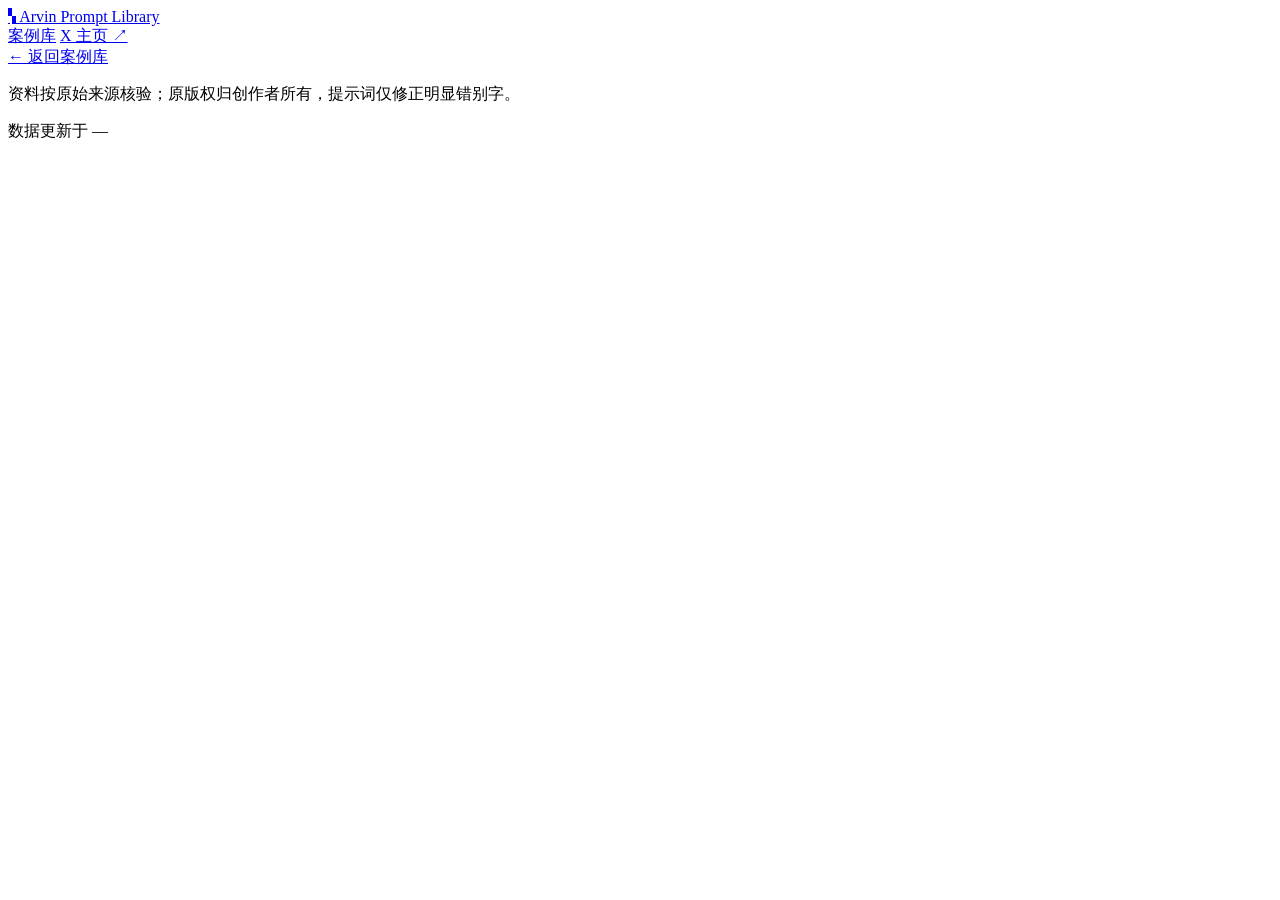
==== detail.html @ 3b08d81b "Add files via upload" ====
<!DOCTYPE html>
<html lang="zh-CN">
<head>
  <meta charset="UTF-8">
  <meta name="viewport" content="width=device-width, initial-scale=1.0">
  <title>案例 · Arvin010717 提示词库</title>
  <meta name="description" content="视频生成提示词详情。">
  <link rel="stylesheet" href="assets/style.css">
</head>
<body>
  <header class="site-header">
    <div class="container">
      <a class="brand" href="./index.html">
        <span class="brand-mark">▚</span>
        <span class="brand-name">Arvin Prompt Library</span>
      </a>
      <nav class="nav">
        <a href="./index.html">案例库</a>
        <a href="https://x.com/Arvin010717" target="_blank" rel="noopener">X 主页 ↗</a>
      </nav>
    </div>
  </header>

  <main>
    <div class="container">
      <a class="back-link" href="./index.html">← 返回案例库</a>
    </div>

    <div id="detail-root" class="container">
      <!-- 详情由 JS 渲染 -->
    </div>
  </main>

  <footer class="site-footer">
    <div class="container">
      <p>资料按原始来源核验；原版权归创作者所有，提示词仅修正明显错别字。</p>
      <p class="footer-meta">数据更新于 <span id="footer-updated">—</span></p>
    </div>
  </footer>

  <script src="assets/app.js"></script>
</body>
</html>
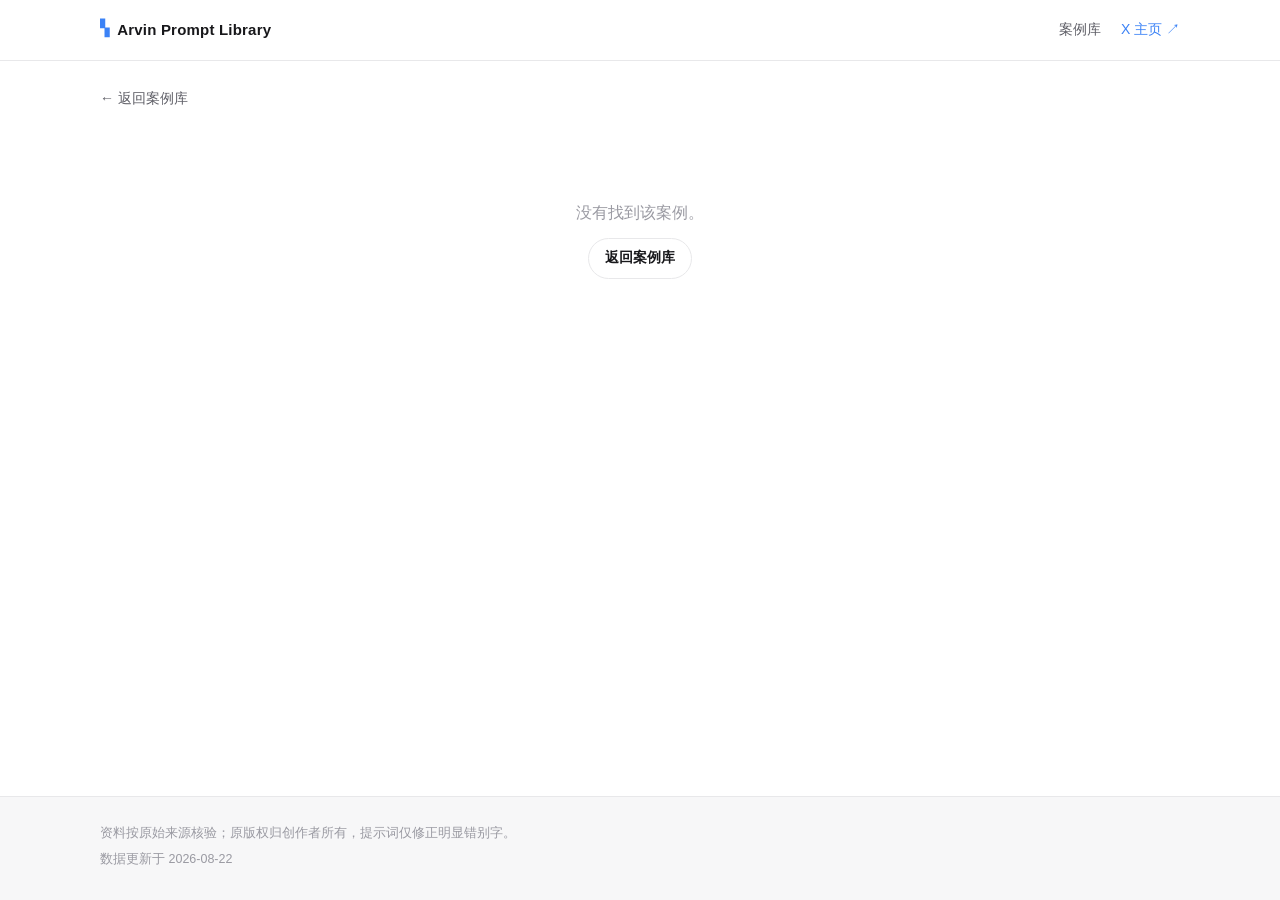
==== commit 1dfdab84: "Add files via upload" ====
--- a/detail.html
+++ b/detail.html
@@ -5,7 +5,7 @@
   <meta name="viewport" content="width=device-width, initial-scale=1.0">
   <title>案例 · Arvin010717 提示词库</title>
   <meta name="description" content="视频生成提示词详情。">
-  <link rel="stylesheet" href="assets/style.css">
+  <link rel="stylesheet" href="style.css">
 </head>
 <body>
   <header class="site-header">
@@ -38,6 +38,6 @@
     </div>
   </footer>
 
-  <script src="assets/app.js"></script>
+  <script src="app.js"></script>
 </body>
 </html>
--- a/style.css
+++ b/style.css
@@ -0,0 +1,177 @@
+/* ============ 简洁白底风格 ============ */
+:root {
+  --bg: #ffffff;
+  --bg-soft: #f7f7f8;
+  --border: #e8e8ea;
+  --text: #18181b;
+  --text-2: #5e5e66;
+  --text-3: #9a9aa2;
+  --accent: #3b82f6;
+  --accent-soft: #eff6ff;
+  --radius: 12px;
+  --shadow: 0 1px 3px rgba(0,0,0,.04), 0 4px 14px rgba(0,0,0,.05);
+  --container: 1080px;
+  --font: -apple-system, BlinkMacSystemFont, "Segoe UI", "PingFang SC", "Hiragino Sans GB", "Microsoft YaHei", sans-serif;
+  --mono: ui-monospace, SFMono-Regular, "SF Mono", Menlo, Consolas, monospace;
+}
+
+* { margin: 0; padding: 0; box-sizing: border-box; }
+html { -webkit-text-size-adjust: 100%; }
+body {
+  font-family: var(--font);
+  background: var(--bg);
+  color: var(--text);
+  line-height: 1.65;
+  min-height: 100vh;
+  display: flex;
+  flex-direction: column;
+}
+.container { width: min(var(--container), calc(100% - 2.5rem)); margin: 0 auto; }
+a { color: inherit; text-decoration: none; }
+
+/* ============ 头部 ============ */
+.site-header {
+  position: sticky;
+  top: 0;
+  z-index: 50;
+  background: rgba(255,255,255,.86);
+  backdrop-filter: blur(12px);
+  -webkit-backdrop-filter: blur(12px);
+  border-bottom: 1px solid var(--border);
+}
+.site-header .container {
+  display: flex;
+  align-items: center;
+  justify-content: space-between;
+  height: 60px;
+}
+.brand { display: flex; align-items: center; gap: 8px; font-weight: 700; font-size: 15px; letter-spacing: .2px; }
+.brand-mark { color: var(--accent); font-size: 18px; }
+.brand-name { color: var(--text); }
+.nav { display: flex; gap: 20px; font-size: 14px; }
+.nav a { color: var(--text-2); transition: color .15s; }
+.nav a.active, .nav a:hover { color: var(--text); }
+.nav a:last-of-type { color: var(--accent); }
+
+/* ============ Hero ============ */
+.hero { padding: 64px 0 40px; border-bottom: 1px solid var(--border); background: var(--bg); }
+.hero h1 { font-size: clamp(24px, 4.3vw, 38px); font-weight: 800; line-height: 1.25; letter-spacing: -.5px; max-width: 640px; }
+.hero-sub { margin-top: 14px; color: var(--text-2); font-size: 15.5px; max-width: 560px; }
+.meta-line { margin-top: 18px; font-size: 12.5px; color: var(--text-3); display: flex; align-items: center; gap: 8px; }
+.meta-line::before { content: ""; width: 7px; height: 7px; border-radius: 50%; background: #22c55e; display: inline-block; }
+
+/* ============ 工具条 ============ */
+.toolbar { display: flex; align-items: center; justify-content: space-between; gap: 16px; padding: 22px 0 4px; flex-wrap: wrap; }
+.filters { display: flex; gap: 8px; }
+.filter-btn {
+  font: inherit; font-size: 13.5px; font-weight: 500;
+  padding: 7px 14px; border-radius: 999px;
+  border: 1px solid var(--border); background: var(--bg);
+  color: var(--text-2); cursor: pointer; transition: all .15s;
+}
+.filter-btn:hover { border-color: #d4d4d8; color: var(--text); }
+.filter-btn.active { background: var(--text); color: #fff; border-color: var(--text); }
+.count { font-size: 11.5px; opacity: .65; margin-left: 3px; }
+.search-box input {
+  font: inherit; font-size: 13.5px;
+  width: 240px; max-width: 100%;
+  padding: 8px 14px; border-radius: 999px;
+  border: 1px solid var(--border); background: var(--bg-soft);
+  outline: none; transition: border .15s, background .15s;
+}
+.search-box input:focus { border-color: var(--accent); background: #fff; }
+
+/* ============ 卡片网格 ============ */
+.cases { padding: 26px 0 80px; }
+.case-grid { display: grid; grid-template-columns: repeat(auto-fill, minmax(300px, 1fr)); gap: 18px; }
+.case-card {
+  display: flex; flex-direction: column;
+  border: 1px solid var(--border); border-radius: var(--radius);
+  background: var(--bg); overflow: hidden;
+  transition: transform .18s ease, box-shadow .18s ease, border-color .18s;
+  cursor: pointer;
+}
+.case-card:hover { transform: translateY(-3px); box-shadow: var(--shadow); border-color: #d8d8dc; }
+.case-card-top { position: relative; aspect-ratio: 16/9; background: linear-gradient(135deg, var(--bg-soft), #eceef2); display: flex; align-items: center; justify-content: center; overflow: hidden; }
+.case-card-top .card-glyph { font-size: 42px; opacity: .9; }
+.case-card-top .badge-row { position: absolute; top: 10px; left: 10px; display: flex; gap: 6px; flex-wrap: wrap; }
+.case-card-top .card-duration { position: absolute; bottom: 10px; right: 10px; background: rgba(0,0,0,.72); color: #fff; font-size: 12px; padding: 3px 8px; border-radius: 6px; font-family: var(--mono); }
+.card-body { padding: 16px 16px 14px; display: flex; flex-direction: column; gap: 8px; flex: 1; }
+.card-title { font-size: 16px; font-weight: 700; line-height: 1.4; letter-spacing: -.2px; }
+.card-summary { font-size: 13.5px; color: var(--text-2); line-height: 1.6; display: -webkit-box; -webkit-line-clamp: 3; -webkit-box-orient: vertical; overflow: hidden; }
+.card-meta { margin-top: auto; display: flex; align-items: center; gap: 8px; font-size: 12px; color: var(--text-3); }
+.tag { display: inline-block; font-size: 11.5px; font-weight: 500; padding: 2.5px 9px; border-radius: 999px; background: var(--bg-soft); color: var(--text-2); border: 1px solid var(--border); }
+.tag.highlight { background: var(--accent-soft); color: var(--accent); border-color: transparent; }
+.card-date { margin-left: auto; font-family: var(--mono); font-size: 11.5px; }
+.case-card .prompt-count { display: inline-flex; align-items: center; gap: 4px; color: var(--text-3); }
+
+/* ============ 空状态 ============ */
+.empty-state { text-align: center; padding: 70px 0; color: var(--text-3); }
+
+/* ============ 详情页 ============ */
+.back-link { display: inline-flex; align-items: center; gap: 6px; font-size: 14px; color: var(--text-2); margin: 26px 0 10px; }
+.back-link:hover { color: var(--text); }
+.detail-head { padding: 8px 0 22px; border-bottom: 1px solid var(--border); }
+.detail-head h1 { font-size: clamp(22px, 3.6vw, 32px); font-weight: 800; letter-spacing: -.4px; line-height: 1.3; }
+.detail-summary { margin-top: 12px; color: var(--text-2); font-size: 15px; max-width: 720px; }
+.detail-meta { margin-top: 18px; display: flex; flex-wrap: wrap; gap: 10px 26px; font-size: 13px; color: var(--text-2); }
+.detail-meta dt { font-size: 11.5px; color: var(--text-3); text-transform: uppercase; letter-spacing: .5px; }
+.detail-meta dd { font-weight: 600; }
+.detail-links { margin-top: 16px; }
+.btn {
+  display: inline-flex; align-items: center; gap: 7px;
+  font: inherit; font-size: 13.5px; font-weight: 600;
+  padding: 8px 16px; border-radius: 999px;
+  border: 1px solid var(--border); background: var(--bg);
+  color: var(--text); cursor: pointer; transition: all .15s;
+}
+.btn:hover { border-color: var(--text); }
+.btn.primary { background: var(--text); color: #fff; border-color: var(--text); }
+.btn.primary:hover { opacity: .85; }
+
+.prompts-section { padding: 30px 0 90px; }
+.prompts-section h2 { font-size: 18px; font-weight: 700; margin-bottom: 4px; display: flex; align-items: center; gap: 8px; }
+.prompts-section h2 .num { color: var(--accent); font-family: var(--mono); font-size: 15px; }
+.section-sub { color: var(--text-3); font-size: 13px; margin-bottom: 20px; }
+
+.prompt-item { border: 1px solid var(--border); border-radius: var(--radius); margin-bottom: 14px; overflow: hidden; background: var(--bg); }
+.prompt-head { display: flex; align-items: center; gap: 14px; padding: 15px 18px; cursor: pointer; user-select: none; transition: background .15s; }
+.prompt-head:hover { background: var(--bg-soft); }
+.prompt-head .idx {
+  width: 34px; height: 34px; flex: none;
+  display: flex; align-items: center; justify-content: center;
+  border-radius: 9px; background: var(--accent-soft); color: var(--accent);
+  font-weight: 700; font-size: 14px; font-family: var(--mono);
+}
+.prompt-head-info { flex: 1; min-width: 0; }
+.prompt-head-info .type { font-weight: 700; font-size: 15px; }
+.prompt-head-info .meta { font-size: 12.5px; color: var(--text-3); margin-top: 2px; display: flex; gap: 12px; flex-wrap: wrap; }
+.prompt-head .chev { color: var(--text-3); font-size: 13px; transition: transform .2s; }
+.prompt-item.open .chev { transform: rotate(180deg); }
+.prompt-body { display: none; border-top: 1px solid var(--border); }
+.prompt-item.open .prompt-body { display: block; }
+.prompt-body-inner { padding: 18px; }
+.prompt-fulltext {
+  font-family: var(--mono); font-size: 12.8px; line-height: 1.85;
+  white-space: pre-wrap; word-break: break-word;
+  color: #2a2a30; background: #fafafa;
+  border: 1px solid var(--border); border-radius: 8px;
+  padding: 16px 18px; max-height: 480px; overflow: auto;
+}
+.copy-btn { margin-bottom: 12px; }
+.copied-flag { color: #16a34a; font-size: 13px; margin-left: 8px; }
+
+/* ============ 页脚 ============ */
+.site-footer { margin-top: auto; border-top: 1px solid var(--border); background: var(--bg-soft); }
+.site-footer .container { padding: 26px 0 30px; font-size: 12.5px; color: var(--text-3); }
+.site-footer .footer-meta { margin-top: 6px; }
+.site-footer code { background: #e9e9ec; padding: 1.5px 6px; border-radius: 4px; font-size: 11.5px; }
+
+/* ============ 响应式 ============ */
+@media (max-width: 640px) {
+  .toolbar { flex-direction: column; align-items: stretch; }
+  .search-box input { width: 100%; }
+  .case-grid { grid-template-columns: 1fr; }
+  .hero { padding: 44px 0 30px; }
+  .detail-meta { gap: 10px 18px; }
+}
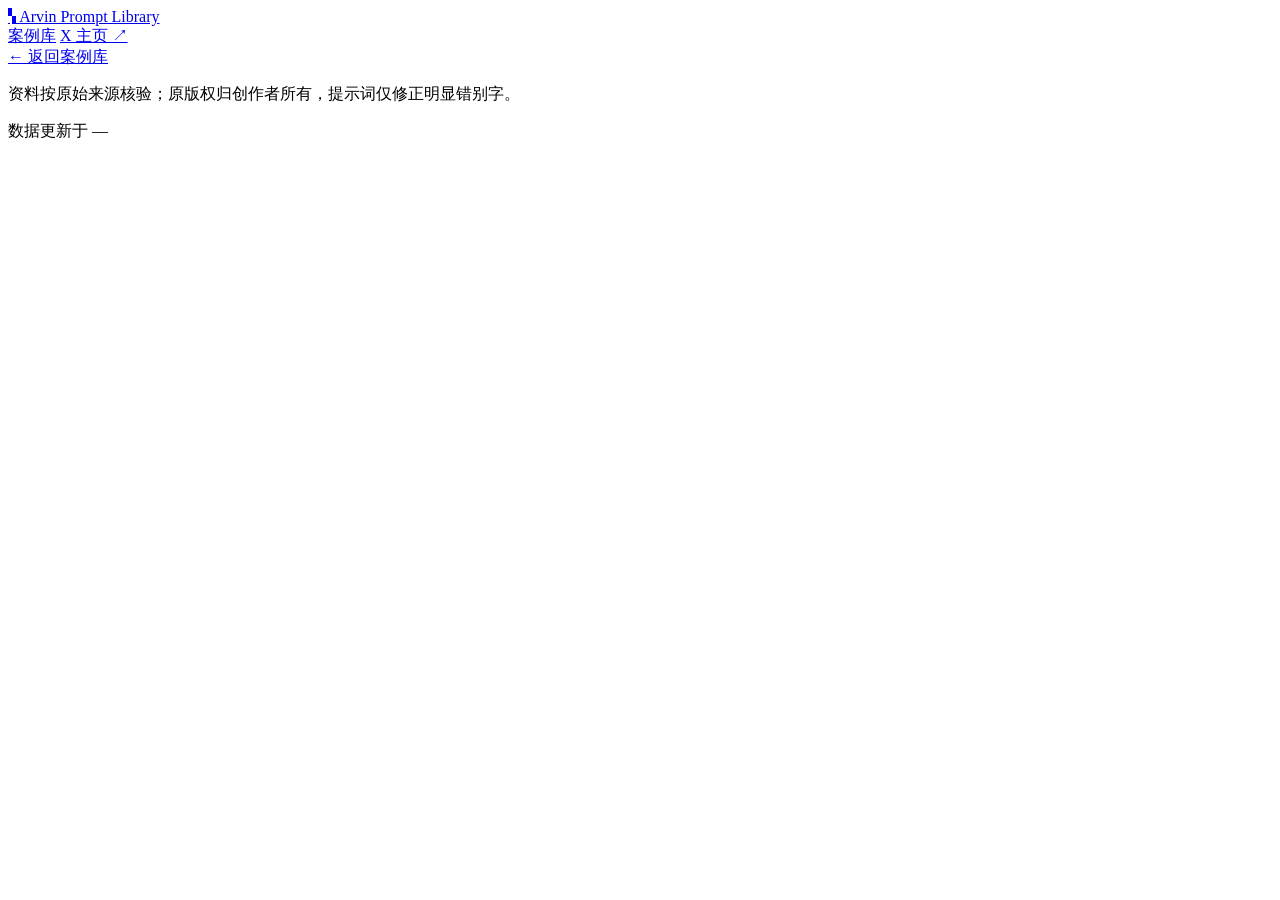
==== commit 968a4c37: "Add files via upload" ====
--- a/detail.html
+++ b/detail.html
@@ -5,7 +5,7 @@
   <meta name="viewport" content="width=device-width, initial-scale=1.0">
   <title>案例 · Arvin010717 提示词库</title>
   <meta name="description" content="视频生成提示词详情。">
-  <link rel="stylesheet" href="style.css">
+  <link rel="stylesheet" href="assets/style.css">
 </head>
 <body>
   <header class="site-header">
@@ -38,6 +38,6 @@
     </div>
   </footer>
 
-  <script src="app.js"></script>
+  <script src="assets/app.js"></script>
 </body>
 </html>
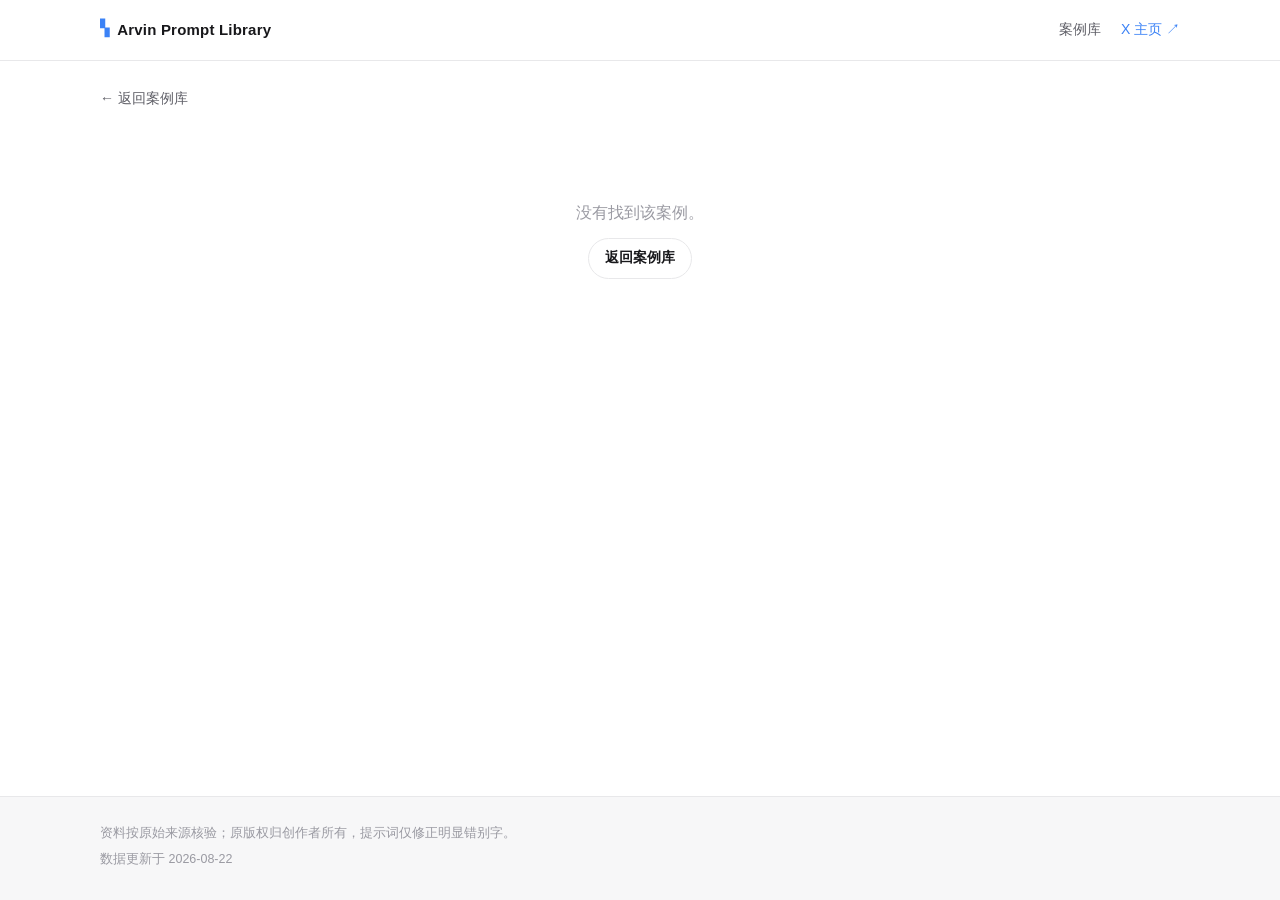
==== commit 3efad349: "Add files via upload" ====
--- a/detail.html
+++ b/detail.html
@@ -5,7 +5,7 @@
   <meta name="viewport" content="width=device-width, initial-scale=1.0">
   <title>案例 · Arvin010717 提示词库</title>
   <meta name="description" content="视频生成提示词详情。">
-  <link rel="stylesheet" href="assets/style.css">
+  <link rel="stylesheet" href="style.css">
 </head>
 <body>
   <header class="site-header">
@@ -38,6 +38,6 @@
     </div>
   </footer>
 
-  <script src="assets/app.js"></script>
+  <script src="app.js"></script>
 </body>
 </html>
--- a/style.css
+++ b/style.css
@@ -0,0 +1,177 @@
+/* ============ 简洁白底风格 ============ */
+:root {
+  --bg: #ffffff;
+  --bg-soft: #f7f7f8;
+  --border: #e8e8ea;
+  --text: #18181b;
+  --text-2: #5e5e66;
+  --text-3: #9a9aa2;
+  --accent: #3b82f6;
+  --accent-soft: #eff6ff;
+  --radius: 12px;
+  --shadow: 0 1px 3px rgba(0,0,0,.04), 0 4px 14px rgba(0,0,0,.05);
+  --container: 1080px;
+  --font: -apple-system, BlinkMacSystemFont, "Segoe UI", "PingFang SC", "Hiragino Sans GB", "Microsoft YaHei", sans-serif;
+  --mono: ui-monospace, SFMono-Regular, "SF Mono", Menlo, Consolas, monospace;
+}
+
+* { margin: 0; padding: 0; box-sizing: border-box; }
+html { -webkit-text-size-adjust: 100%; }
+body {
+  font-family: var(--font);
+  background: var(--bg);
+  color: var(--text);
+  line-height: 1.65;
+  min-height: 100vh;
+  display: flex;
+  flex-direction: column;
+}
+.container { width: min(var(--container), calc(100% - 2.5rem)); margin: 0 auto; }
+a { color: inherit; text-decoration: none; }
+
+/* ============ 头部 ============ */
+.site-header {
+  position: sticky;
+  top: 0;
+  z-index: 50;
+  background: rgba(255,255,255,.86);
+  backdrop-filter: blur(12px);
+  -webkit-backdrop-filter: blur(12px);
+  border-bottom: 1px solid var(--border);
+}
+.site-header .container {
+  display: flex;
+  align-items: center;
+  justify-content: space-between;
+  height: 60px;
+}
+.brand { display: flex; align-items: center; gap: 8px; font-weight: 700; font-size: 15px; letter-spacing: .2px; }
+.brand-mark { color: var(--accent); font-size: 18px; }
+.brand-name { color: var(--text); }
+.nav { display: flex; gap: 20px; font-size: 14px; }
+.nav a { color: var(--text-2); transition: color .15s; }
+.nav a.active, .nav a:hover { color: var(--text); }
+.nav a:last-of-type { color: var(--accent); }
+
+/* ============ Hero ============ */
+.hero { padding: 64px 0 40px; border-bottom: 1px solid var(--border); background: var(--bg); }
+.hero h1 { font-size: clamp(24px, 4.3vw, 38px); font-weight: 800; line-height: 1.25; letter-spacing: -.5px; max-width: 640px; }
+.hero-sub { margin-top: 14px; color: var(--text-2); font-size: 15.5px; max-width: 560px; }
+.meta-line { margin-top: 18px; font-size: 12.5px; color: var(--text-3); display: flex; align-items: center; gap: 8px; }
+.meta-line::before { content: ""; width: 7px; height: 7px; border-radius: 50%; background: #22c55e; display: inline-block; }
+
+/* ============ 工具条 ============ */
+.toolbar { display: flex; align-items: center; justify-content: space-between; gap: 16px; padding: 22px 0 4px; flex-wrap: wrap; }
+.filters { display: flex; gap: 8px; }
+.filter-btn {
+  font: inherit; font-size: 13.5px; font-weight: 500;
+  padding: 7px 14px; border-radius: 999px;
+  border: 1px solid var(--border); background: var(--bg);
+  color: var(--text-2); cursor: pointer; transition: all .15s;
+}
+.filter-btn:hover { border-color: #d4d4d8; color: var(--text); }
+.filter-btn.active { background: var(--text); color: #fff; border-color: var(--text); }
+.count { font-size: 11.5px; opacity: .65; margin-left: 3px; }
+.search-box input {
+  font: inherit; font-size: 13.5px;
+  width: 240px; max-width: 100%;
+  padding: 8px 14px; border-radius: 999px;
+  border: 1px solid var(--border); background: var(--bg-soft);
+  outline: none; transition: border .15s, background .15s;
+}
+.search-box input:focus { border-color: var(--accent); background: #fff; }
+
+/* ============ 卡片网格 ============ */
+.cases { padding: 26px 0 80px; }
+.case-grid { display: grid; grid-template-columns: repeat(auto-fill, minmax(300px, 1fr)); gap: 18px; }
+.case-card {
+  display: flex; flex-direction: column;
+  border: 1px solid var(--border); border-radius: var(--radius);
+  background: var(--bg); overflow: hidden;
+  transition: transform .18s ease, box-shadow .18s ease, border-color .18s;
+  cursor: pointer;
+}
+.case-card:hover { transform: translateY(-3px); box-shadow: var(--shadow); border-color: #d8d8dc; }
+.case-card-top { position: relative; aspect-ratio: 16/9; background: linear-gradient(135deg, var(--bg-soft), #eceef2); display: flex; align-items: center; justify-content: center; overflow: hidden; }
+.case-card-top .card-glyph { font-size: 42px; opacity: .9; }
+.case-card-top .badge-row { position: absolute; top: 10px; left: 10px; display: flex; gap: 6px; flex-wrap: wrap; }
+.case-card-top .card-duration { position: absolute; bottom: 10px; right: 10px; background: rgba(0,0,0,.72); color: #fff; font-size: 12px; padding: 3px 8px; border-radius: 6px; font-family: var(--mono); }
+.card-body { padding: 16px 16px 14px; display: flex; flex-direction: column; gap: 8px; flex: 1; }
+.card-title { font-size: 16px; font-weight: 700; line-height: 1.4; letter-spacing: -.2px; }
+.card-summary { font-size: 13.5px; color: var(--text-2); line-height: 1.6; display: -webkit-box; -webkit-line-clamp: 3; -webkit-box-orient: vertical; overflow: hidden; }
+.card-meta { margin-top: auto; display: flex; align-items: center; gap: 8px; font-size: 12px; color: var(--text-3); }
+.tag { display: inline-block; font-size: 11.5px; font-weight: 500; padding: 2.5px 9px; border-radius: 999px; background: var(--bg-soft); color: var(--text-2); border: 1px solid var(--border); }
+.tag.highlight { background: var(--accent-soft); color: var(--accent); border-color: transparent; }
+.card-date { margin-left: auto; font-family: var(--mono); font-size: 11.5px; }
+.case-card .prompt-count { display: inline-flex; align-items: center; gap: 4px; color: var(--text-3); }
+
+/* ============ 空状态 ============ */
+.empty-state { text-align: center; padding: 70px 0; color: var(--text-3); }
+
+/* ============ 详情页 ============ */
+.back-link { display: inline-flex; align-items: center; gap: 6px; font-size: 14px; color: var(--text-2); margin: 26px 0 10px; }
+.back-link:hover { color: var(--text); }
+.detail-head { padding: 8px 0 22px; border-bottom: 1px solid var(--border); }
+.detail-head h1 { font-size: clamp(22px, 3.6vw, 32px); font-weight: 800; letter-spacing: -.4px; line-height: 1.3; }
+.detail-summary { margin-top: 12px; color: var(--text-2); font-size: 15px; max-width: 720px; }
+.detail-meta { margin-top: 18px; display: flex; flex-wrap: wrap; gap: 10px 26px; font-size: 13px; color: var(--text-2); }
+.detail-meta dt { font-size: 11.5px; color: var(--text-3); text-transform: uppercase; letter-spacing: .5px; }
+.detail-meta dd { font-weight: 600; }
+.detail-links { margin-top: 16px; }
+.btn {
+  display: inline-flex; align-items: center; gap: 7px;
+  font: inherit; font-size: 13.5px; font-weight: 600;
+  padding: 8px 16px; border-radius: 999px;
+  border: 1px solid var(--border); background: var(--bg);
+  color: var(--text); cursor: pointer; transition: all .15s;
+}
+.btn:hover { border-color: var(--text); }
+.btn.primary { background: var(--text); color: #fff; border-color: var(--text); }
+.btn.primary:hover { opacity: .85; }
+
+.prompts-section { padding: 30px 0 90px; }
+.prompts-section h2 { font-size: 18px; font-weight: 700; margin-bottom: 4px; display: flex; align-items: center; gap: 8px; }
+.prompts-section h2 .num { color: var(--accent); font-family: var(--mono); font-size: 15px; }
+.section-sub { color: var(--text-3); font-size: 13px; margin-bottom: 20px; }
+
+.prompt-item { border: 1px solid var(--border); border-radius: var(--radius); margin-bottom: 14px; overflow: hidden; background: var(--bg); }
+.prompt-head { display: flex; align-items: center; gap: 14px; padding: 15px 18px; cursor: pointer; user-select: none; transition: background .15s; }
+.prompt-head:hover { background: var(--bg-soft); }
+.prompt-head .idx {
+  width: 34px; height: 34px; flex: none;
+  display: flex; align-items: center; justify-content: center;
+  border-radius: 9px; background: var(--accent-soft); color: var(--accent);
+  font-weight: 700; font-size: 14px; font-family: var(--mono);
+}
+.prompt-head-info { flex: 1; min-width: 0; }
+.prompt-head-info .type { font-weight: 700; font-size: 15px; }
+.prompt-head-info .meta { font-size: 12.5px; color: var(--text-3); margin-top: 2px; display: flex; gap: 12px; flex-wrap: wrap; }
+.prompt-head .chev { color: var(--text-3); font-size: 13px; transition: transform .2s; }
+.prompt-item.open .chev { transform: rotate(180deg); }
+.prompt-body { display: none; border-top: 1px solid var(--border); }
+.prompt-item.open .prompt-body { display: block; }
+.prompt-body-inner { padding: 18px; }
+.prompt-fulltext {
+  font-family: var(--mono); font-size: 12.8px; line-height: 1.85;
+  white-space: pre-wrap; word-break: break-word;
+  color: #2a2a30; background: #fafafa;
+  border: 1px solid var(--border); border-radius: 8px;
+  padding: 16px 18px; max-height: 480px; overflow: auto;
+}
+.copy-btn { margin-bottom: 12px; }
+.copied-flag { color: #16a34a; font-size: 13px; margin-left: 8px; }
+
+/* ============ 页脚 ============ */
+.site-footer { margin-top: auto; border-top: 1px solid var(--border); background: var(--bg-soft); }
+.site-footer .container { padding: 26px 0 30px; font-size: 12.5px; color: var(--text-3); }
+.site-footer .footer-meta { margin-top: 6px; }
+.site-footer code { background: #e9e9ec; padding: 1.5px 6px; border-radius: 4px; font-size: 11.5px; }
+
+/* ============ 响应式 ============ */
+@media (max-width: 640px) {
+  .toolbar { flex-direction: column; align-items: stretch; }
+  .search-box input { width: 100%; }
+  .case-grid { grid-template-columns: 1fr; }
+  .hero { padding: 44px 0 30px; }
+  .detail-meta { gap: 10px 18px; }
+}
